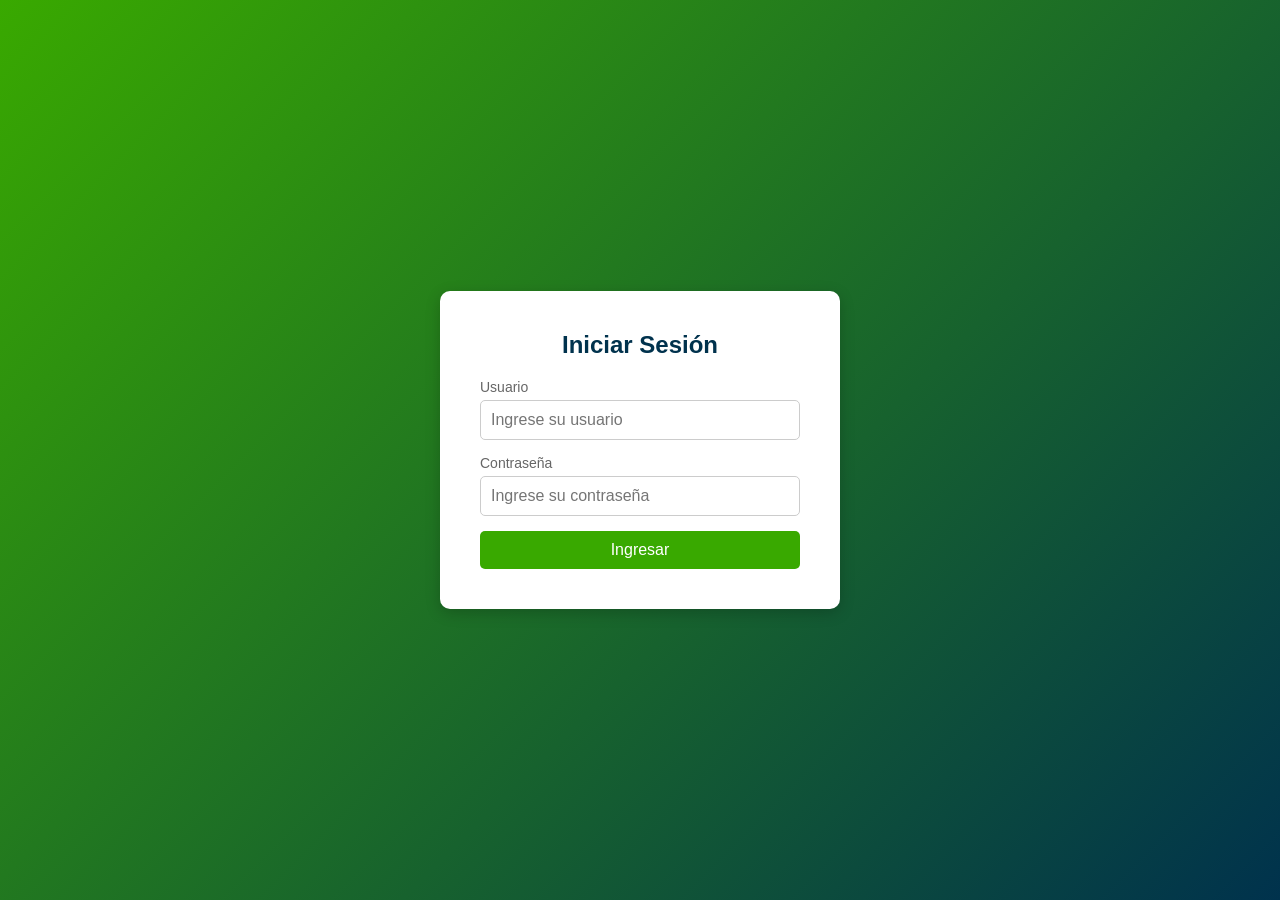
==== index.html @ e9145688 "Add login form in index.html" ====
<!DOCTYPE html>
<html lang="es">

<head>
    <meta charset="UTF-8">
    <meta name="viewport" content="width=device-width, initial-scale=1.0">
    <title>Login - SENA</title>

    <link rel="stylesheet" href="estilo.css">
</head>

<body>

    <div class="login-container">

        <div class="login-box">

            <h2>Iniciar Sesión</h2>

            <form id="loginForm">

                <div class="input-group">
                    <label for="usuario">Usuario</label>
                    <input 
                        type="text" 
                        id="usuario" 
                        required 
                        placeholder="Ingrese su usuario">
                </div>

                <div class="input-group">
                    <label for="password">Contraseña</label>
                    <input 
                        type="password" 
                        id="password" 
                        required 
                        placeholder="Ingrese su contraseña">
                </div>

                <button type="submit" class="btn-login">
                    Ingresar
                </button>

                <p id="errorMsg" class="error-msg">
                    Usuario o contraseña incorrectos
                </p>

            </form>

        </div>

    </div>

    <script src="script.js"></script>

</body>
</html>
---- estilo.css ----
* {
    margin: 0;
    padding: 0;
    box-sizing: border-box;
    font-family: 'Segoe UI', Tahoma, Geneva, Verdana, sans-serif;
}

body {
    background-color: #f4f7f6;
    color: #333;
    display: flex;
    flex-direction: column;
    min-height: 100vh;
}

/* --- Estilos para el Login (index.html) --- */
.login-container {
    display: flex;
    justify-content: center;
    align-items: center;
    height: 100vh;
    background: linear-gradient(135deg, #39A900, #00324D);
}

.login-box {
    background: white;
    padding: 40px;
    border-radius: 10px;
    box-shadow: 0 4px 15px rgba(0,0,0,0.2);
    width: 100%;
    max-width: 400px;
    text-align: center;
}

.login-box h2 {
    margin-bottom: 20px;
    color: #00324D;
}

.input-group {
    margin-bottom: 15px;
    text-align: left;
}

.input-group label {
    display: block;
    margin-bottom: 5px;
    font-size: 14px;
    color: #666;
}

.input-group input {
    width: 100%;
    padding: 10px;
    border: 1px solid #ccc;
    border-radius: 5px;
    font-size: 16px;
}

.btn-login {
    width: 100%;
    padding: 10px;
    background-color: #39A900;
    border: none;
    color: white;
    font-size: 16px;
    border-radius: 5px;
    cursor: pointer;
    transition: background 0.3s;
}

.btn-login:hover {
    background-color: #2e8600;
}

.error-msg {
    color: red;
    font-size: 14px;
    margin-top: 10px;
    display: none;
}

/* --- Estilos para la Página Principal (principal.html) --- */

header {
    background-color: #00324D;
    color: white;
    padding: 15px 30px;
    display: flex;
    justify-content: space-between;
    align-items: center;
}

.nav-menu {
    list-style: none;
    display: flex;
    gap: 20px;
}

.nav-menu li a {
    color: white;
    text-decoration: none;
    font-weight: 600;
    transition: color 0.3s;
}

.nav-menu li a:hover {
    color: #39A900;
}

.main-content {
    flex: 1;
    padding: 40px 20px;
    max-width: 1200px;
    margin: 0 auto;
    width: 100%;
}

.main-content h2 {
    text-align: center;
    margin-bottom: 30px;
    color: #00324D;
}

/* Grilla de 4 tarjetas */

.grid-tarjetas {
    display: grid;
    grid-template-columns: repeat(auto-fit, minmax(220px, 1fr));
    gap: 20px;
}

.tarjeta {
    background: white;
    border-radius: 8px;
    overflow: hidden;
    box-shadow: 0 2px 8px rgba(0,0,0,0.1);
    cursor: pointer;
    transition: transform 0.3s, box-shadow 0.3s;
    text-align: center;
    padding: 30px 20px;
}

.tarjeta:hover {
    transform: translateY(-5px);
    box-shadow: 0 6px 15px rgba(0,0,0,0.15);
}

.tarjeta h3 {
    color: #00324D;
    margin-bottom: 10px;
}

.tarjeta p {
    color: #666;
    font-size: 14px;
}

/* --- Footer --- */

footer {
    background-color: #00324D;
    color: white;
    text-align: center;
    padding: 20px;
    font-size: 14px;
    margin-top: auto;
}

/* --- Estilos para la página de detalle (detalle.html) --- */

.detalle-container {
    max-width: 800px;
    margin: 40px auto;
    background: white;
    padding: 30px;
    border-radius: 8px;
    box-shadow: 0 2px 10px rgba(0,0,0,0.1);
    flex: 1;
    width: 100%;
}

.btn-volver {
    display: inline-block;
    margin-top: 20px;
    padding: 8px 15px;
    background-color: #00324D;
    color: white;
    text-decoration: none;
    border-radius: 5px;
}
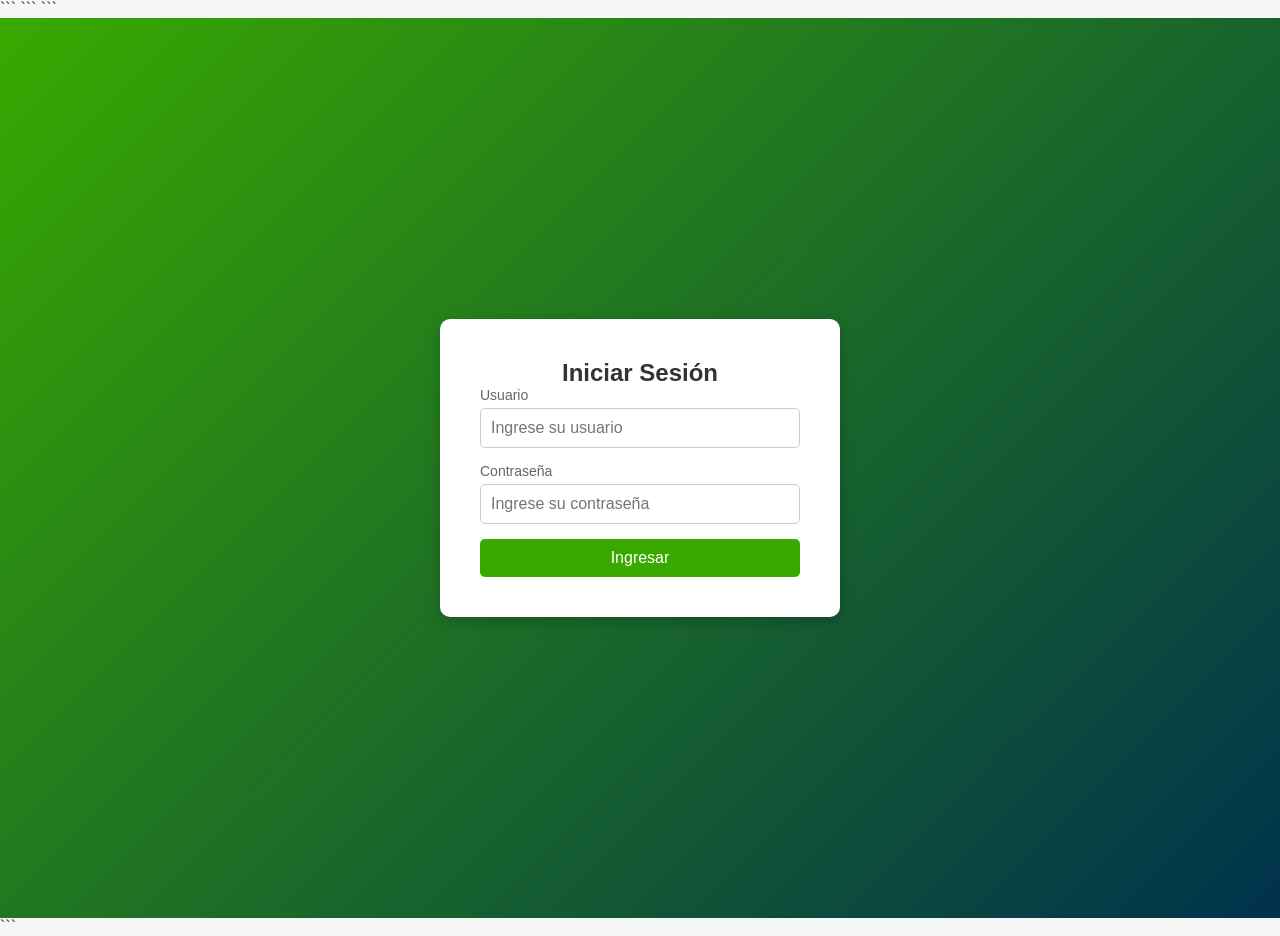
==== commit 41a812cb: "Refactor HTML structure for login form" ====
--- a/index.html
+++ b/index.html
@@ -1,57 +1,105 @@
 <!DOCTYPE html>
+
 <html lang="es">
 
 <head>
     <meta charset="UTF-8">
     <meta name="viewport" content="width=device-width, initial-scale=1.0">
-    <title>Login - SENA</title>
 
-    <link rel="stylesheet" href="estilo.css">
+```
+<title>Login - SENA</title>
+
+<link rel="stylesheet" href="./estilo.css">
+```
+
 </head>
 
 <body>
 
-    <div class="login-container">
+```
+<!-- ==============================
+     CONTENEDOR DEL LOGIN
+=============================== -->
 
-        <div class="login-box">
+<main class="login-container">
 
-            <h2>Iniciar Sesión</h2>
+    <section class="login-box">
 
-            <form id="loginForm">
+        <h1>Iniciar Sesión</h1>
 
-                <div class="input-group">
-                    <label for="usuario">Usuario</label>
-                    <input 
-                        type="text" 
-                        id="usuario" 
-                        required 
-                        placeholder="Ingrese su usuario">
-                </div>
+        <form id="loginForm">
 
-                <div class="input-group">
-                    <label for="password">Contraseña</label>
-                    <input 
-                        type="password" 
-                        id="password" 
-                        required 
-                        placeholder="Ingrese su contraseña">
-                </div>
+            <!-- USUARIO -->
+            <div class="input-group">
 
-                <button type="submit" class="btn-login">
-                    Ingresar
-                </button>
+                <label for="usuario">
+                    Usuario
+                </label>
 
-                <p id="errorMsg" class="error-msg">
-                    Usuario o contraseña incorrectos
-                </p>
+                <input
+                    type="text"
+                    id="usuario"
+                    name="usuario"
+                    required
+                    autocomplete="username"
+                    placeholder="Ingrese su usuario">
 
-            </form>
+            </div>
 
-        </div>
 
-    </div>
+            <!-- CONTRASEÑA -->
+            <div class="input-group">
 
-    <script src="script.js"></script>
+                <label for="password">
+                    Contraseña
+                </label>
+
+                <input
+                    type="password"
+                    id="password"
+                    name="password"
+                    required
+                    autocomplete="current-password"
+                    placeholder="Ingrese su contraseña">
+
+            </div>
+
+
+            <!-- BOTÓN -->
+            <button
+                type="submit"
+                class="btn-login">
+
+                Ingresar
+
+            </button>
+
+
+            <!-- MENSAJE DE ERROR -->
+            <p
+                id="errorMsg"
+                class="error-msg"
+                style="display: none;"
+                role="alert">
+
+                Usuario o contraseña incorrectos
+
+            </p>
+
+        </form>
+
+    </section>
+
+</main>
+
+
+<!-- ==============================
+     JAVASCRIPT
+=============================== -->
+
+<script src="./script.js"></script>
+```
 
 </body>
+
 </html>
